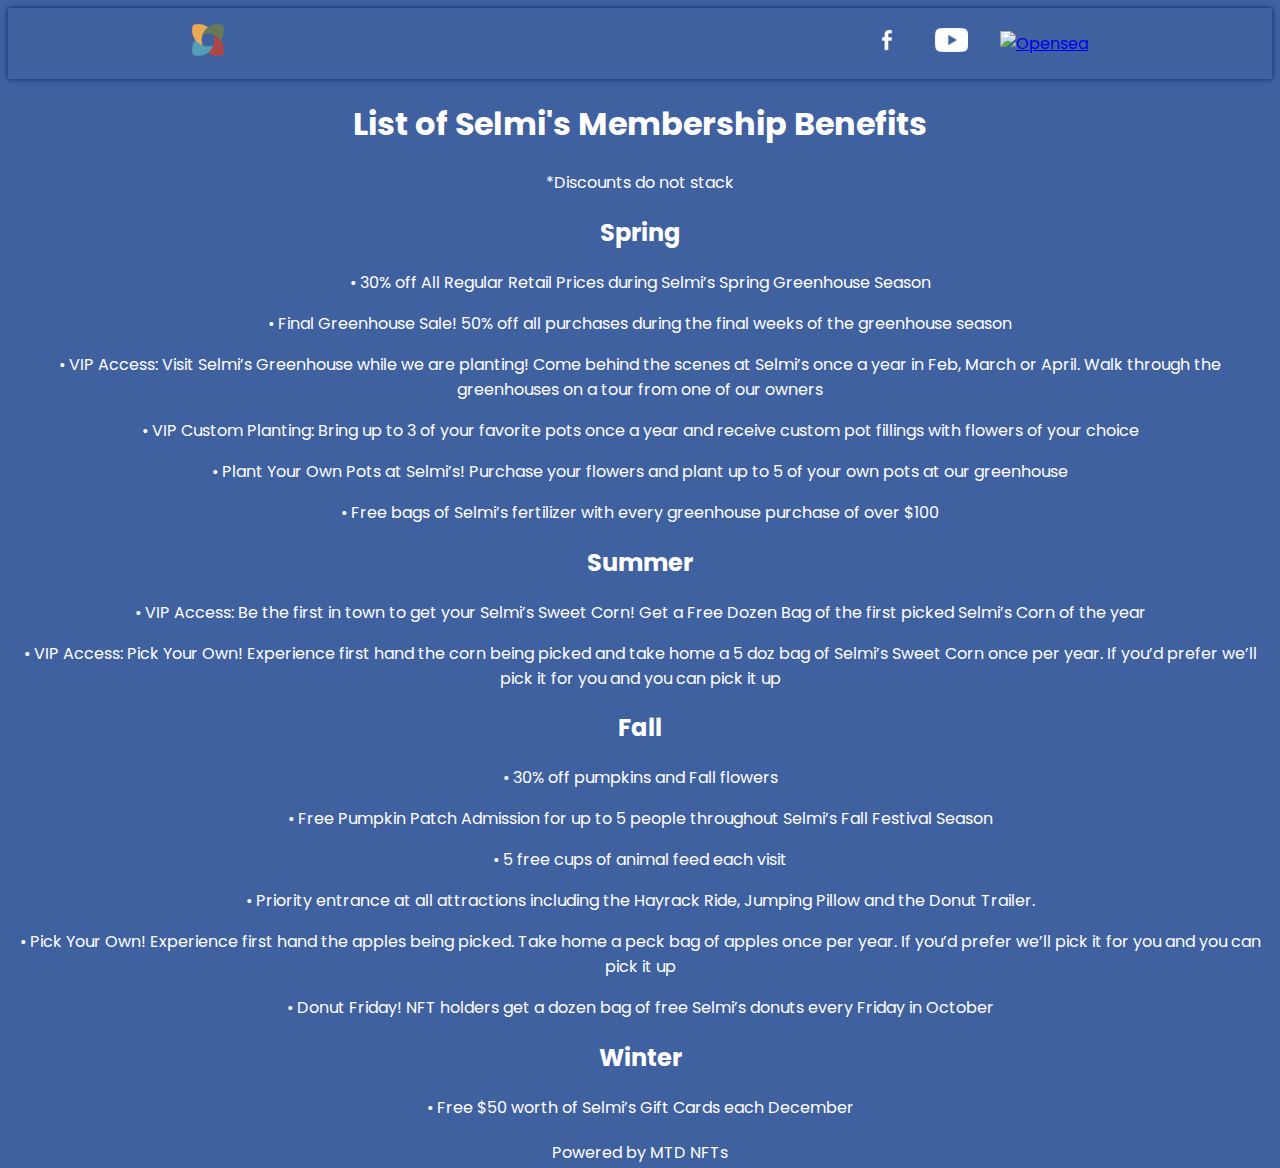
==== frontend/benefits.html @ 12746510 "youtube link" ====
<!DOCTYPE html>
<html lang="en">

<head>
  <title>Selmi's NFTs</title>
  <meta charset="UTF-8" />
  <meta http-equiv="X-UA-Compatible" content="IE=edge" />
  <meta name="viewport" content="width=device-width, initial-scale=1.0" />

  <!-- favicon -->
  <link rel="apple-touch-icon" sizes="180x180" href="images/x-icon/apple-touch-icon.png" />
  <link rel="icon" type="image/png" sizes="32x32" href="images/x-icon/favicon-32x32.png" />
  <link rel="icon" type="image/png" sizes="16x16" href="images/x-icon/favicon-16x16.png" />
  <link rel="manifest" href="images/x-icon/site.webmanifest" />
  <link rel="stylesheet" href="css/three-dots.min.css" />
  <link rel="stylesheet" href="css/splide.min.css" />
  <link rel="stylesheet" href="css/style.css" />
</head>

<body>
  <header>
    <div class="container">
      <div class="logo">
        <a href="/">
          <img src="images/x-icon/favicon-32x32.png" alt="logo" />
        </a>
      </div>
      <div class="menu">
        <a href="https://www.facebook.com/selmifarm/" target="_blank" rel="noopener noreferrer">
          <img src="images\header\facebook_icon_1_32x32.png" alt="Facebook" />
        </a>
        <a href="https://www.youtube.com/watch?v=mtmipUGihpM" target="_blank" rel="noopener noreferrer">
          <img src="images\header\youtube_icon_33x24.png" alt="Youtube" />
        </a>
        <a href="https://opensea.io" target="_blank" rel="noopener noreferrer">
          <img src="images/header/opensea.webp" alt="Opensea" />
        </a>
      </div>
    </div>
  </header>
  <div class="benefits-text">
    <h1 style="text-align:center"> List of Selmi's Membership Benefits</h1>
    <p>*Discounts do not stack</p>
    <h2 style="text-align:center">Spring</h2>
    <p>• 30% off All Regular Retail Prices during Selmi’s Spring Greenhouse Season</p>
    <p>• Final Greenhouse Sale! 50% off all purchases during the final weeks of the greenhouse season</p>
    <p>• VIP Access: Visit Selmi’s Greenhouse while we are planting! Come behind the scenes at Selmi’s once a year in Feb, March or April. Walk through the greenhouses on a tour from one of our owners</p>
    <p>• VIP Custom Planting: Bring up to 3 of your favorite pots once a year and receive custom pot fillings with flowers of your choice</p>
    <p>• Plant Your Own Pots at Selmi’s! Purchase your flowers and plant up to 5 of your own pots at our greenhouse</p>
    <p>• Free bags of Selmi’s fertilizer with every greenhouse purchase of over $100</p>
    <h2 style="text-align:center">Summer</h2>
    <p>• VIP Access: Be the first in town to get your Selmi’s Sweet Corn! Get a Free Dozen Bag of the first picked Selmi’s Corn of the year</p>
    <p>• VIP Access: Pick Your Own! Experience first hand the corn being picked and take home a 5 doz bag of Selmi’s Sweet Corn once per year. If you’d prefer we’ll pick it for you and you can pick it up</p>
    <h2 style="text-align:center">Fall</h2>
    <p>• 30% off pumpkins and Fall flowers</p>
    <p>• Free Pumpkin Patch Admission for up to 5 people throughout Selmi’s Fall Festival Season</p>
    <p>• 5 free cups of animal feed each visit</p>
    <p>• Priority entrance at all attractions including the Hayrack Ride, Jumping Pillow and the Donut Trailer.</p>
    <p>• Pick Your Own! Experience first hand the apples being picked. Take home a peck bag of apples once per year. If you’d prefer we’ll pick it for you and you can pick it up</p>
    <p>• Donut Friday! NFT holders get a dozen bag of free Selmi’s donuts every Friday in October</p>
    <h2 style="text-align:center">Winter</h2>
    <p>• Free $50 worth of Selmi’s Gift Cards each December</p>
  </div>

  <footer class="container">
    <p id="welcomeP">
      Powered by MTD NFTs
    </p>
  </footer>
</body>
---- frontend/css/style.css ----
/* FONTS */

@import url("https://fonts.googleapis.com/css2?family=Arvo:ital,wght@0,400;0,700;1,400;1,700&family=Poppins:ital,wght@0,100;0,200;0,300;0,400;0,500;0,600;0,700;0,800;0,900;1,100;1,200;1,300;1,400;1,500;1,600;1,700;1,800;1,900&family=Roboto:ital,wght@0,100;0,300;0,400;0,500;0,700;0,900;1,100;1,300;1,400;1,500;1,700;1,900&display=swap");

/* GLOBAL STYLES */

:root {
  --font-primary: "Poppins", sans-serif;
  --font-secondary: "Arvo", serif;
  --font-code: "Roboto", monospace;
  --bg-color: #3f61a0;
  --bg-color-transparent: #3f61a0;
  --font-color: #ffffff;
  --btn-bg-color: #ffffff;
  --accent-color: #002874;
  --header-shadow: var(--accent-color) 0px 0px 5px;
  --card-shadow: var(--accent-color) 0px 0px 20px;
}

* {
  padding: 0;
  margin: 2;
  box-sizing: border-box;
}

body {
  background-color: var(--bg-color);
  display: flex;
  flex-flow: column;
  height: 100vh;
  color: var(--font-color);
  font-family: var(--font-primary);
}

.container {
  display: flex;
  flex-direction: column;
  max-width: 960px;
  margin: 0 auto;
  padding: 1rem 2rem;
  justify-content: center;
  overflow: hidden;
}

.container2 {
  display: flex;
  flex-direction: column;
  max-width: 960px;
  margin: 0 auto;
  padding: 1rem 2rem;
  justify-content: center;
  overflow: visible;
}

/* HEADER */

header {
  background-color: var(--bg-color);
  box-shadow: var(--header-shadow);
}

header .container {
  flex-direction: row;
  justify-content: space-between;
  align-items: center;
}

.menu {
  display: flex;
  gap: 2rem;
  align-items: center;
}



/* NOT CONNECTED */
.not-connected {
  align-items: center;
  height: 100%;
  text-align: center;
  margin: 0 auto 0;
  opacity: 0;
  transform: translateY(10vh);
  transition: all 0.5s ease-in-out;
}

.show-not-connected {
  opacity: 1;
  transform: translateY(0);
}

.not-connected h1 {
  text-shadow: 2px 2px 0 var(--accent-color);
  font-style: italic;
  margin: 2rem 0;
  font-size: 3.5rem;
}

.not-connected p {
  font-size: 1.1rem;
  font-family: var(--font-secondary);
  line-height: 1.8;
}

.not-connected a {
  text-decoration: none;
  color: rgb(123, 202, 159);
  font-size: 1.5rem;
  font-weight: bold;
}

/* BUTTONS */

.btn {
  display: inline-block;
  padding: 1rem 2rem;
  background: var(--btn-bg-color);
  color: var(--accent-color);
  font-family: var(--font-secondary);
  font-style: italic;
  font-weight: bold;
  font-size: 1rem;
  text-align: center;
  text-transform: capitalize;
  transition: all 0.3s ease;
  box-shadow: var(--header-shadow);
  cursor: pointer;
  position: relative;
  text-decoration: none;
  outline: none;
}
.btn:hover {
  transition: .5s; 
  box-shadow: -1px -1px 15px 4px rgba(0,0,0,0.67);
  color: rgb(255, 174, 0);
}
.btn:disabled {
  cursor: default;
}

.wallet-btn {
  border-radius: 5rem;
  margin-left: 2rem;
  border-color: transparent;
  color: rgb(123, 202, 159);
}

.hero-btn {
  border-radius: 4px;
  font-size: 1.2rem;
  padding: 1.5rem 3rem;
}

/* CARD */

.card {
  position: relative;
  background-color: var(--bg-color);
  border-radius: 5px;
  border: 3px solid var(--accent-color);
  box-shadow: var(--card-shadow);
  padding: 5rem;
  margin-bottom: 2rem;
  opacity: 0;
  transform: translateX(100vw);
  transition: all 0.5s ease-in-out;
}

.show-card {
  opacity: 1;
  transform: translateX(0);
}

/* COUNTDOWN SECTION */

section {
  flex: 1 1 auto;
}

#countdown {
  display: none;
  text-align: center;
}

.countdown {
  display: flex;
  flex-direction: column;
  justify-content: center;
  align-items: center;
}

.countdown ul {
  display: flex;
  gap: 2rem;
}
.countdown .clock-item {
  list-style: none;
  width: 70px;
  height: auto;
}
.countdown .clock-item .count-number {
  background: var(--accent-color);
  color: var(--font-color);
  font-size: 2rem;
  font-weight: 700;
  font-family: var(--font-secondary);
  padding: 1rem;
  display: inline-block;
  width: 100%;
  text-align: center;
  line-height: 1;
  border-radius: 4px 4px 0 0;
}
.countdown .clock-item .count-text {
  background: var(--btn-bg-color);
  font-family: var(--font-secondary);
  font-size: 1.1rem;
  color: var(--bg-color);
  padding: 0.5rem 0.7rem;
  display: inline-block;
  width: 100%;
  text-align: center;
  line-height: 1;
  border-radius: 0 0 4px 4px;
}

.countdown h1 {
  text-shadow: 2px 2px 0 var(--accent-color);
  font-style: italic;
  margin: 2rem 0;
  font-size: 3.5rem;
  text-align: center;
}

.countdown h2 {
  margin-top: 1rem;
}

.countdown > p {
  font-size: 1.1rem;
  font-family: var(--font-secondary);
  margin-bottom: 2rem;
  text-align: center;
}

/* MINT CONTAINER */

.mint-container {
  width: 100%;
  display: flex;
  flex-direction: column;
  justify-content: center;
}

.info-container {
  display: flex;
  justify-content: space-between;
  width: 100%;
  text-align: center;
  margin-bottom: 2rem;
}

.mint-qty {
  display: flex;
  justify-content: space-between;
  align-items: center;
  padding: 1rem;
  background-color: var(--accent-color);
  border-radius: 5px;
}

.mint-qty > span {
  display: flex;
}

.mint-btn {
  display: flex;
  align-items: center;
  gap: 3rem;
  margin: 25px;
  justify-content: center;
  border-radius: 20px;
  border: none;
  box-shadow: -1px -1px 15px 4px rgba(0,0,0,0.34);
}
.mint-btn:hover {
  transition: .5s; 
  box-shadow: -1px -1px 15px 4px rgba(0,0,0,0.67);
  color: rgb(255, 174, 0);
}

.input-number {
  height: 100%;
  padding: 1rem;
  vertical-align: top;
  text-align: center;
  outline: none;
}

.input-number,
.input-number-decrement,
.input-number-increment {
  user-select: none;
}

.total-price-container {
  display: flex;
  justify-content: space-between;
  width: 100%;
  padding: 1rem 0 2rem;
}

.total-price-container p {
  color: var(--accent-color);
}

/* MINTED CONTAINER */

.minted-container {
  display: flex;
  flex-direction: column;
  justify-content: center;
  align-items: center;
  width: 100%;
}

.minted-container h1 {
  font-size: 5rem;
  margin-bottom: 2rem;
}

.minted-container h2 {
  font-size: 2rem;
  margin-bottom: 1rem;
}

.minted-container p {
  margin: 1rem 0;
  text-align: center;
}

.mint-text p {
  text-align: center;
}

.mint-text h1 {
  text-align: center;
}

/* BENEFITS PAGE */

.benefits-text p {
  text-align: center
}

/* MEDIA QUERIES */

@media screen and (max-width: 1200px) {
  .menu {
    gap: 1rem;
  }
  .wallet-btn {
    margin-left: 0;
    padding: 0.5rem 1rem;
    max-width: 8rem;
    color: rgb(123, 202, 159);
  }
  .countdown ul {
    display: grid;
    grid-template-columns: repeat(2, 1fr);
  }
  .countdown .clock-item {
    width: 100%;
  }
  .countdown .clock-item .count-number {
    font-size: 1.5rem;
  }
  .countdown .clock-item .count-text {
    font-size: 1rem;
  }
  .countdown h1 {
    font-size: 2rem;
    margin: 1rem 0;
  }
  .countdown h2 {
    padding-top: 0.5rem;
  }
  .countdown p {
    font-size: 1rem;
  }
  .card {
    padding: 1rem;
  }
  .mint-qty .btn {
    padding: 1rem;
    font-size: 13px;
  }
}

@media screen and (max-width: 600px) {
  .menu {
    gap: 0.5rem;
  }
  .wallet-btn {
    margin-left: 0;
    padding: 0.5rem 1rem;
    max-width: 8rem;
    color: rgb(123, 202, 159);
  }
  .countdown ul {
    display: grid;
    grid-template-columns: repeat(2, 1fr);
  }
  .countdown .clock-item {
    width: 100%;
  }
  .countdown .clock-item .count-number {
    font-size: 0.75rem;
  }
  .countdown .clock-item .count-text {
    font-size: 0.5rem;
  }
  .countdown h1 {
    font-size: 1rem;
    margin: 0.5rem 0;
  }
  .countdown h2 {
    padding-top: 0.25rem;
  }
  .countdown p {
    font-size: 0.5rem;
  }
  .card {
    padding: 0.5rem;
  }
  .mint-qty .btn {
    padding: 0.5rem;
    font-size: 13px;
  }
  .not-connected h1 {
    text-shadow: 2px 2px 0 var(--accent-color);
    font-style: italic;
    margin: 1rem 0;
    font-size: 1.75rem;
  }
  
  .not-connected p {
    font-size: 1rem;
    font-family: var(--font-secondary);
    line-height: 1.8;
  }
  
  .not-connected a {
    text-decoration: none;
    color: rgb(123, 202, 159);
    font-size: 1.25rem;
    font-weight: bold;
  }
  .mint-text p {
    font-size: 1rem;
    text-align: center;
  }

  .mint-text h1 {
    font-size: 1.5rem;
  }

  .mint-btn {
    display: flex;
    align-items: center;
    gap: 1.5rem;
    margin: 12.5px;
    justify-content: center;
    border-radius: 10px;
    border: none;
    box-shadow: -1px -1px 15px 4px rgba(0,0,0,0.34);
    font-size: 1rem;
  }
}

/* UTILITIES */

.hidden {
  display: none;
}
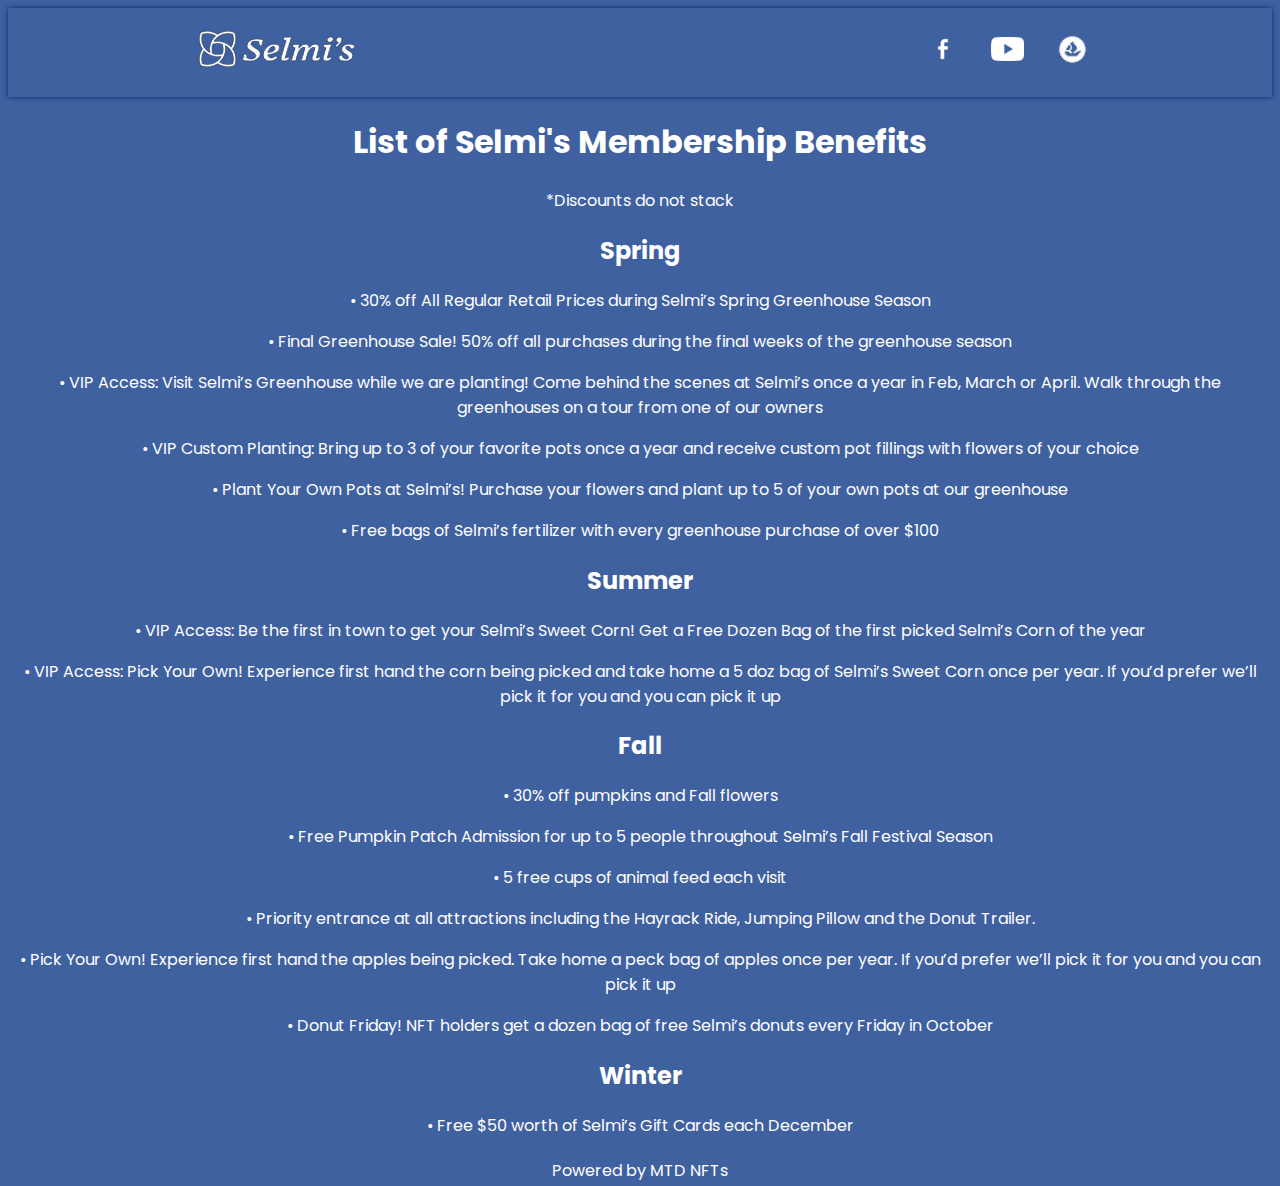
==== commit a2a6e271: "part 1 update" ====
--- a/frontend/benefits.html
+++ b/frontend/benefits.html
@@ -22,7 +22,7 @@
     <div class="container">
       <div class="logo">
         <a href="/">
-          <img src="images/x-icon/favicon-32x32.png" alt="logo" />
+          <img src="images\x-icon\Selmis_Logo_Horizontal_White-01.png" alt="logo" />
         </a>
       </div>
       <div class="menu">
@@ -33,7 +33,7 @@
           <img src="images\header\youtube_icon_33x24.png" alt="Youtube" />
         </a>
         <a href="https://opensea.io" target="_blank" rel="noopener noreferrer">
-          <img src="images/header/opensea.webp" alt="Opensea" />
+          <img src="images\header\opensea.png" alt="Opensea" />
         </a>
       </div>
     </div>
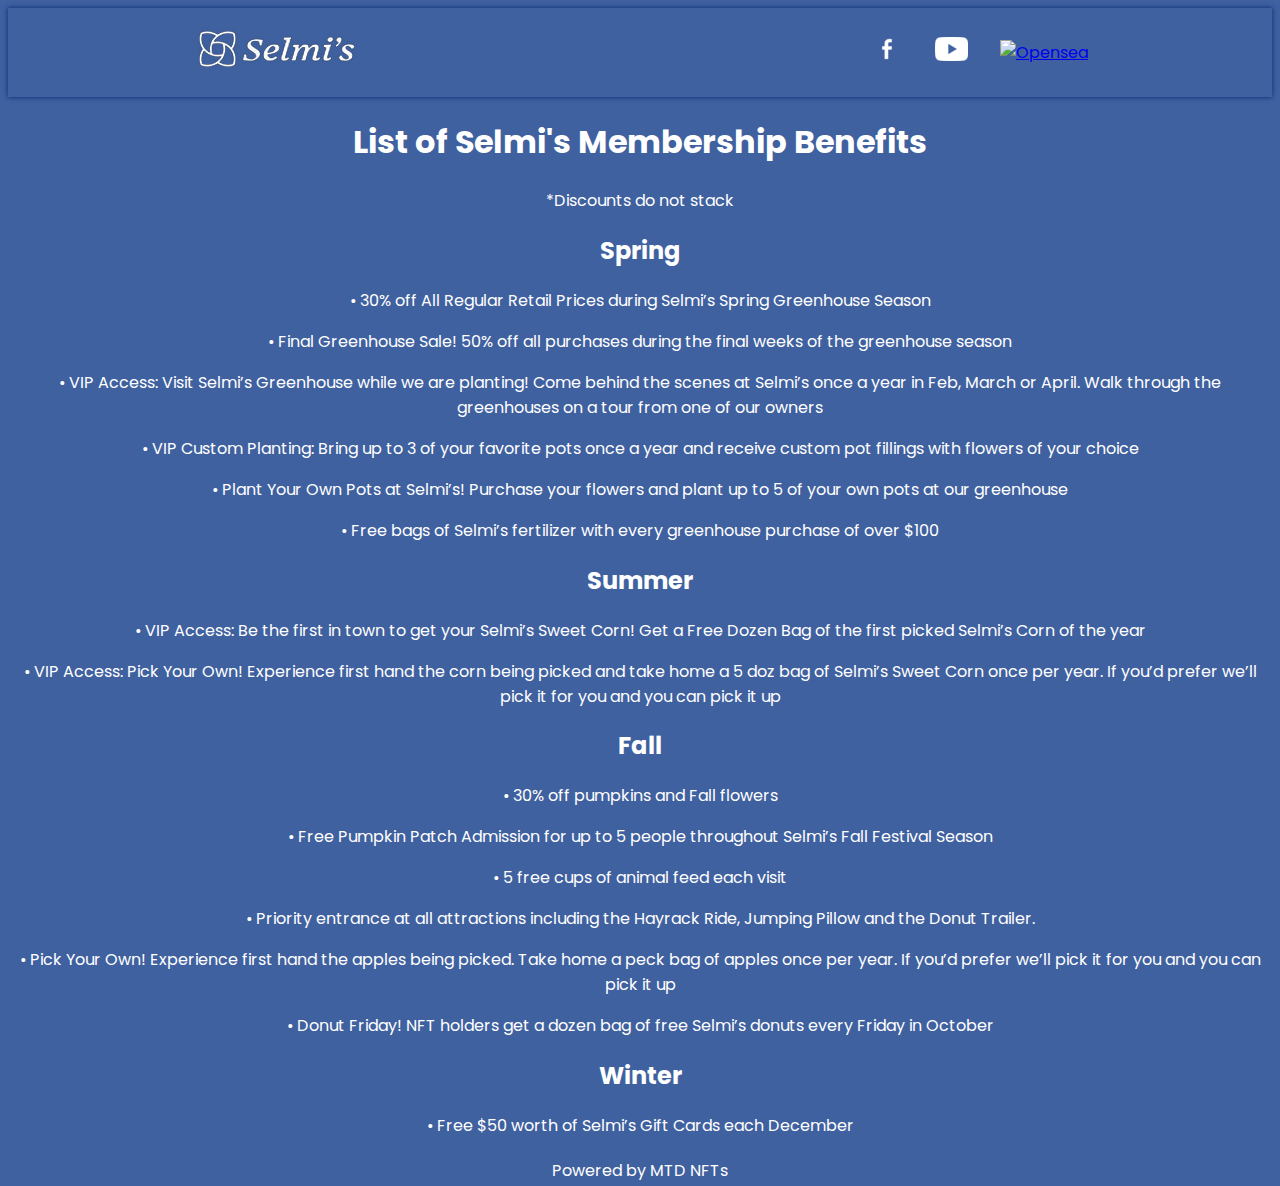
==== commit 88d50431: "re" ====
--- a/frontend/benefits.html
+++ b/frontend/benefits.html
@@ -33,7 +33,7 @@
           <img src="images\header\youtube_icon_33x24.png" alt="Youtube" />
         </a>
         <a href="https://opensea.io" target="_blank" rel="noopener noreferrer">
-          <img src="images\header\opensea.png" alt="Opensea" />
+          <img src="images\header\opensea.webp" alt="Opensea" />
         </a>
       </div>
     </div>
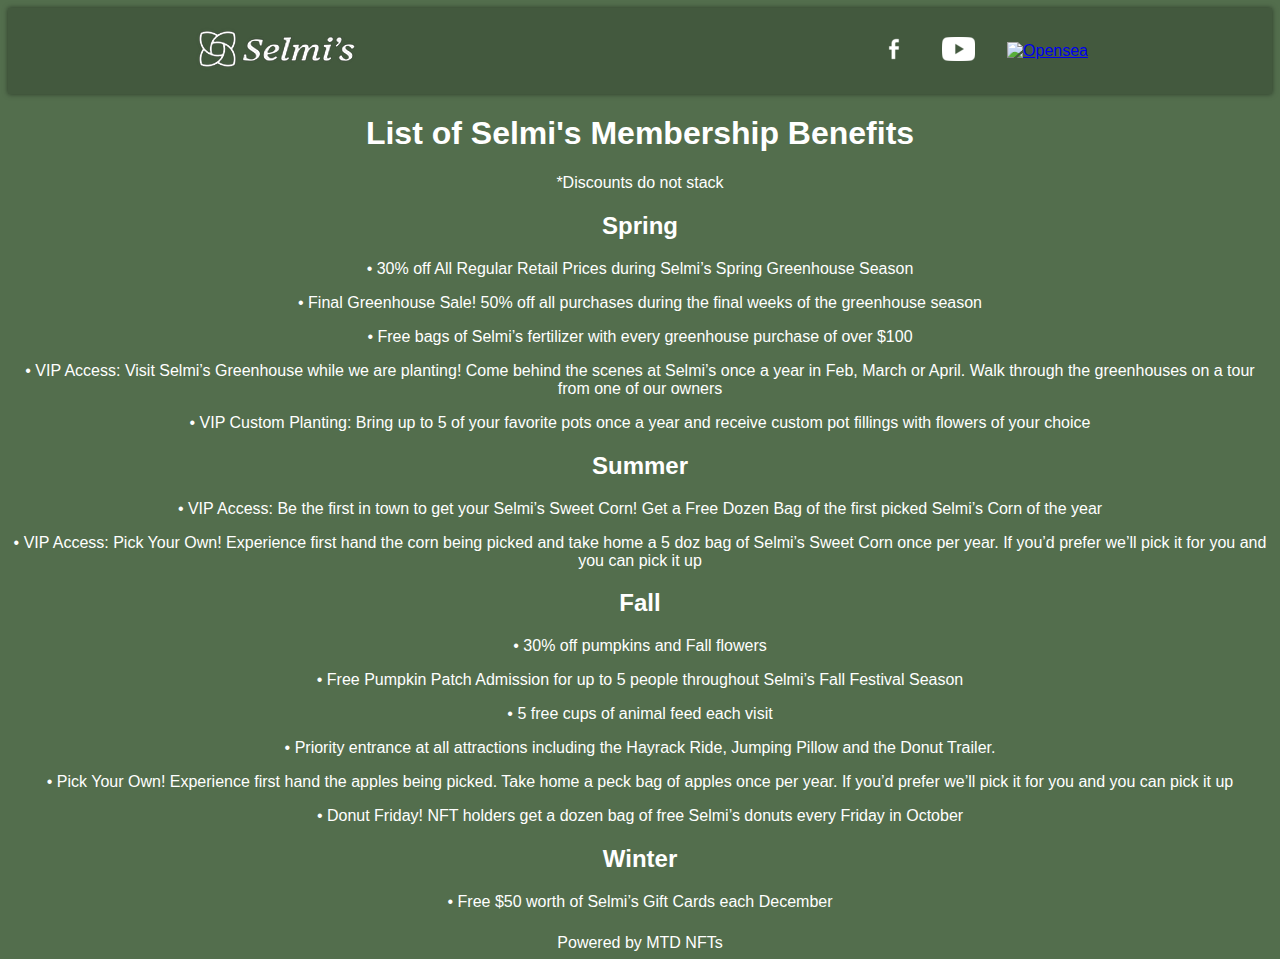
==== commit 11745df8: "rere" ====
--- a/frontend/benefits.html
+++ b/frontend/benefits.html
@@ -44,10 +44,9 @@
     <h2 style="text-align:center">Spring</h2>
     <p>• 30% off All Regular Retail Prices during Selmi’s Spring Greenhouse Season</p>
     <p>• Final Greenhouse Sale! 50% off all purchases during the final weeks of the greenhouse season</p>
+    <p>• Free bags of Selmi’s fertilizer with every greenhouse purchase of over $100</p>
     <p>• VIP Access: Visit Selmi’s Greenhouse while we are planting! Come behind the scenes at Selmi’s once a year in Feb, March or April. Walk through the greenhouses on a tour from one of our owners</p>
-    <p>• VIP Custom Planting: Bring up to 3 of your favorite pots once a year and receive custom pot fillings with flowers of your choice</p>
-    <p>• Plant Your Own Pots at Selmi’s! Purchase your flowers and plant up to 5 of your own pots at our greenhouse</p>
-    <p>• Free bags of Selmi’s fertilizer with every greenhouse purchase of over $100</p>
+    <p>• VIP Custom Planting: Bring up to 5 of your favorite pots once a year and receive custom pot fillings with flowers of your choice</p>
     <h2 style="text-align:center">Summer</h2>
     <p>• VIP Access: Be the first in town to get your Selmi’s Sweet Corn! Get a Free Dozen Bag of the first picked Selmi’s Corn of the year</p>
     <p>• VIP Access: Pick Your Own! Experience first hand the corn being picked and take home a 5 doz bag of Selmi’s Sweet Corn once per year. If you’d prefer we’ll pick it for you and you can pick it up</p>
--- a/frontend/css/style.css
+++ b/frontend/css/style.css
@@ -1,18 +1,19 @@
 /* FONTS */
 
-@import url("https://fonts.googleapis.com/css2?family=Arvo:ital,wght@0,400;0,700;1,400;1,700&family=Poppins:ital,wght@0,100;0,200;0,300;0,400;0,500;0,600;0,700;0,800;0,900;1,100;1,200;1,300;1,400;1,500;1,600;1,700;1,800;1,900&family=Roboto:ital,wght@0,100;0,300;0,400;0,500;0,700;0,900;1,100;1,300;1,400;1,500;1,700;1,900&display=swap");
+@import url("https://fonts.googleapis.com/css2?family=Arvo:ital,wght@0,400;0,700;1,400;1,700&family=Josefin+Sans:ital,wght@0,100;0,200;0,300;0,400;0,500;0,600;0,700;0,800;0,900;1,100;1,200;1,300;1,400;1,500;1,600;1,700;1,800;1,900&family=Roboto:ital,wght@0,100;0,300;0,400;0,500;0,700;0,900;1,100;1,300;1,400;1,500;1,700;1,900&display=swap");
 
 /* GLOBAL STYLES */
 
 :root {
-  --font-primary: "Poppins", sans-serif;
+  --font-primary: "Josefin+Sans", sans-serif;
   --font-secondary: "Arvo", serif;
   --font-code: "Roboto", monospace;
-  --bg-color: #3f61a0;
+  --hd-color: #0000002f;
+  --bg-color: #536E4D;
   --bg-color-transparent: #3f61a0;
   --font-color: #ffffff;
   --btn-bg-color: #ffffff;
-  --accent-color: #002874;
+  --accent-color: #00000081;
   --header-shadow: var(--accent-color) 0px 0px 5px;
   --card-shadow: var(--accent-color) 0px 0px 20px;
 }
@@ -55,7 +56,7 @@
 /* HEADER */
 
 header {
-  background-color: var(--bg-color);
+  background-color: var(--hd-color);
   box-shadow: var(--header-shadow);
 }
 
@@ -104,7 +105,7 @@
 
 .not-connected a {
   text-decoration: none;
-  color: rgb(123, 202, 159);
+  color: #D59740;
   font-size: 1.5rem;
   font-weight: bold;
 }
@@ -115,7 +116,7 @@
   display: inline-block;
   padding: 1rem 2rem;
   background: var(--btn-bg-color);
-  color: var(--accent-color);
+  color: #D59740;
   font-family: var(--font-secondary);
   font-style: italic;
   font-weight: bold;
@@ -132,7 +133,7 @@
 .btn:hover {
   transition: .5s; 
   box-shadow: -1px -1px 15px 4px rgba(0,0,0,0.67);
-  color: rgb(255, 174, 0);
+  color: #609AB2;
 }
 .btn:disabled {
   cursor: default;
@@ -142,7 +143,7 @@
   border-radius: 5rem;
   margin-left: 2rem;
   border-color: transparent;
-  color: rgb(123, 202, 159);
+  color: #D59740;
 }
 
 .hero-btn {
@@ -286,7 +287,7 @@
 .mint-btn:hover {
   transition: .5s; 
   box-shadow: -1px -1px 15px 4px rgba(0,0,0,0.67);
-  color: rgb(255, 174, 0);
+  color: #609AB2;
 }
 
 .input-number {
@@ -363,7 +364,7 @@
     margin-left: 0;
     padding: 0.5rem 1rem;
     max-width: 8rem;
-    color: rgb(123, 202, 159);
+    color: #D59740;
   }
   .countdown ul {
     display: grid;
@@ -405,7 +406,7 @@
     margin-left: 0;
     padding: 0.5rem 1rem;
     max-width: 8rem;
-    color: rgb(123, 202, 159);
+    color: #D59740;
   }
   .countdown ul {
     display: grid;
@@ -452,7 +453,7 @@
   
   .not-connected a {
     text-decoration: none;
-    color: rgb(123, 202, 159);
+    color: #D59740;
     font-size: 1.25rem;
     font-weight: bold;
   }
@@ -476,6 +477,11 @@
     box-shadow: -1px -1px 15px 4px rgba(0,0,0,0.34);
     font-size: 1rem;
   }
+
+  .logo1 {
+    content:url("images\x-icon\Selmis_Logo_Horizontal_White-02.png");  
+  }
+
 }
 
 /* UTILITIES */
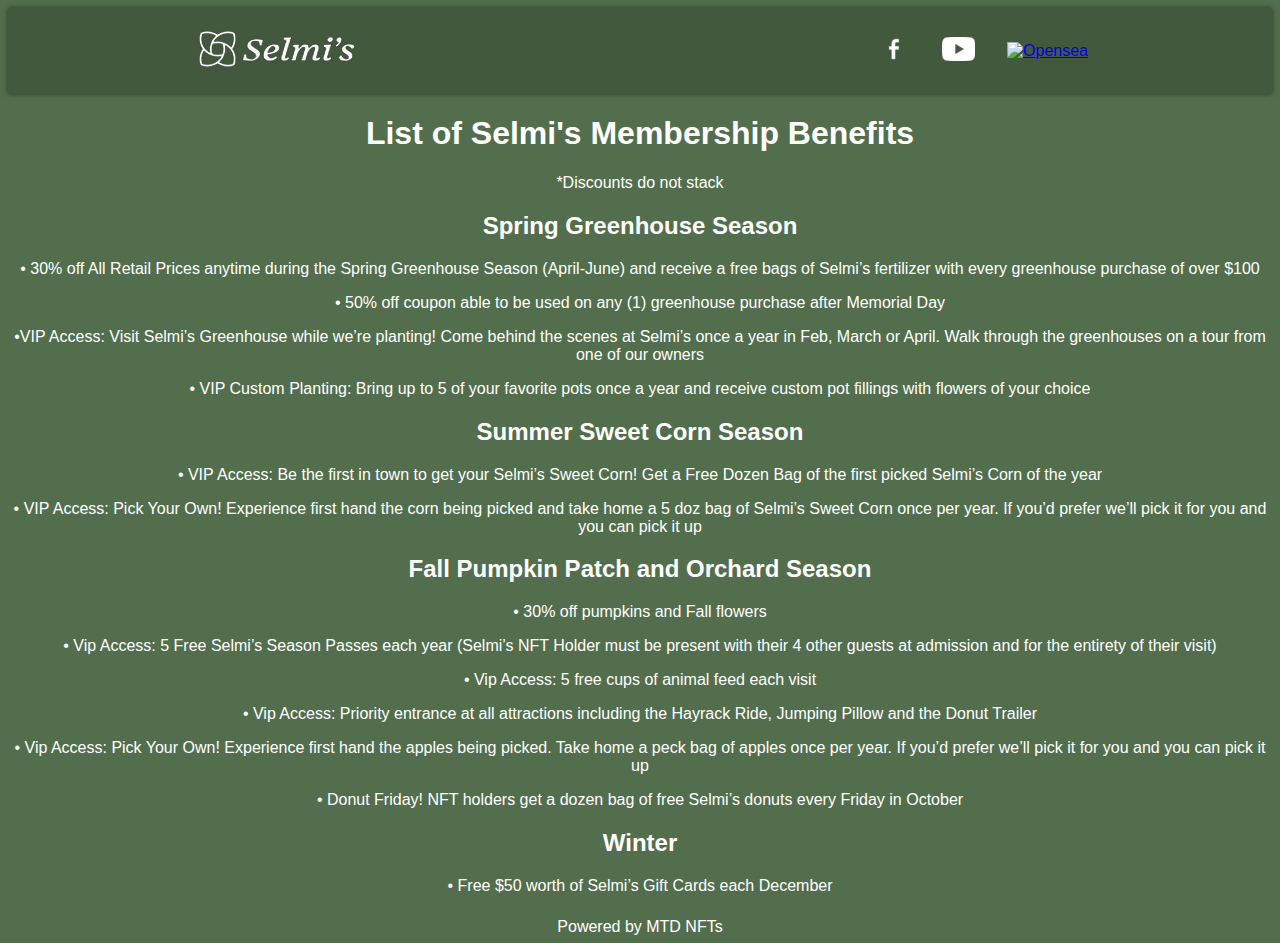
==== commit 11f0804c: "benefit update" ====
--- a/frontend/benefits.html
+++ b/frontend/benefits.html
@@ -41,21 +41,20 @@
   <div class="benefits-text">
     <h1 style="text-align:center"> List of Selmi's Membership Benefits</h1>
     <p>*Discounts do not stack</p>
-    <h2 style="text-align:center">Spring</h2>
-    <p>• 30% off All Regular Retail Prices during Selmi’s Spring Greenhouse Season</p>
-    <p>• Final Greenhouse Sale! 50% off all purchases during the final weeks of the greenhouse season</p>
-    <p>• Free bags of Selmi’s fertilizer with every greenhouse purchase of over $100</p>
-    <p>• VIP Access: Visit Selmi’s Greenhouse while we are planting! Come behind the scenes at Selmi’s once a year in Feb, March or April. Walk through the greenhouses on a tour from one of our owners</p>
+    <h2 style="text-align:center">Spring Greenhouse Season</h2>
+    <p>• 30% off All Retail Prices anytime during the Spring Greenhouse Season (April-June) and receive a free bags of Selmi’s fertilizer with every greenhouse purchase of over $100</p>
+    <p>• 50% off coupon able to be used on any (1) greenhouse purchase after Memorial Day</p>
+    <p>•VIP Access: Visit Selmi’s Greenhouse while we’re planting! Come behind the scenes at Selmi’s once a year in Feb, March or April. Walk through the greenhouses on a tour from one of our owners</p>
     <p>• VIP Custom Planting: Bring up to 5 of your favorite pots once a year and receive custom pot fillings with flowers of your choice</p>
-    <h2 style="text-align:center">Summer</h2>
+    <h2 style="text-align:center">Summer Sweet Corn Season</h2>
     <p>• VIP Access: Be the first in town to get your Selmi’s Sweet Corn! Get a Free Dozen Bag of the first picked Selmi’s Corn of the year</p>
     <p>• VIP Access: Pick Your Own! Experience first hand the corn being picked and take home a 5 doz bag of Selmi’s Sweet Corn once per year. If you’d prefer we’ll pick it for you and you can pick it up</p>
-    <h2 style="text-align:center">Fall</h2>
+    <h2 style="text-align:center">Fall Pumpkin Patch and Orchard Season</h2>
     <p>• 30% off pumpkins and Fall flowers</p>
-    <p>• Free Pumpkin Patch Admission for up to 5 people throughout Selmi’s Fall Festival Season</p>
-    <p>• 5 free cups of animal feed each visit</p>
-    <p>• Priority entrance at all attractions including the Hayrack Ride, Jumping Pillow and the Donut Trailer.</p>
-    <p>• Pick Your Own! Experience first hand the apples being picked. Take home a peck bag of apples once per year. If you’d prefer we’ll pick it for you and you can pick it up</p>
+    <p>• Vip Access: 5 Free Selmi’s Season Passes each year (Selmi’s NFT Holder must be present with their 4 other guests at admission and for the entirety of their visit)</p>
+    <p>• Vip Access: 5 free cups of animal feed each visit</p>
+    <p>• Vip Access: Priority entrance at all attractions including the Hayrack Ride, Jumping Pillow and the Donut Trailer</p>
+    <p>• Vip Access: Pick Your Own! Experience first hand the apples being picked. Take home a peck bag of apples once per year. If you’d prefer we’ll pick it for you and you can pick it up</p>
     <p>• Donut Friday! NFT holders get a dozen bag of free Selmi’s donuts every Friday in October</p>
     <h2 style="text-align:center">Winter</h2>
     <p>• Free $50 worth of Selmi’s Gift Cards each December</p>
--- a/frontend/css/style.css
+++ b/frontend/css/style.css
@@ -478,10 +478,9 @@
     font-size: 1rem;
   }
 
-  .logo1 {
-    content:url("images\x-icon\Selmis_Logo_Horizontal_White-02.png");  
-  }
-
+  .menu2 {
+    display: none;
+  }
 }
 
 /* UTILITIES */
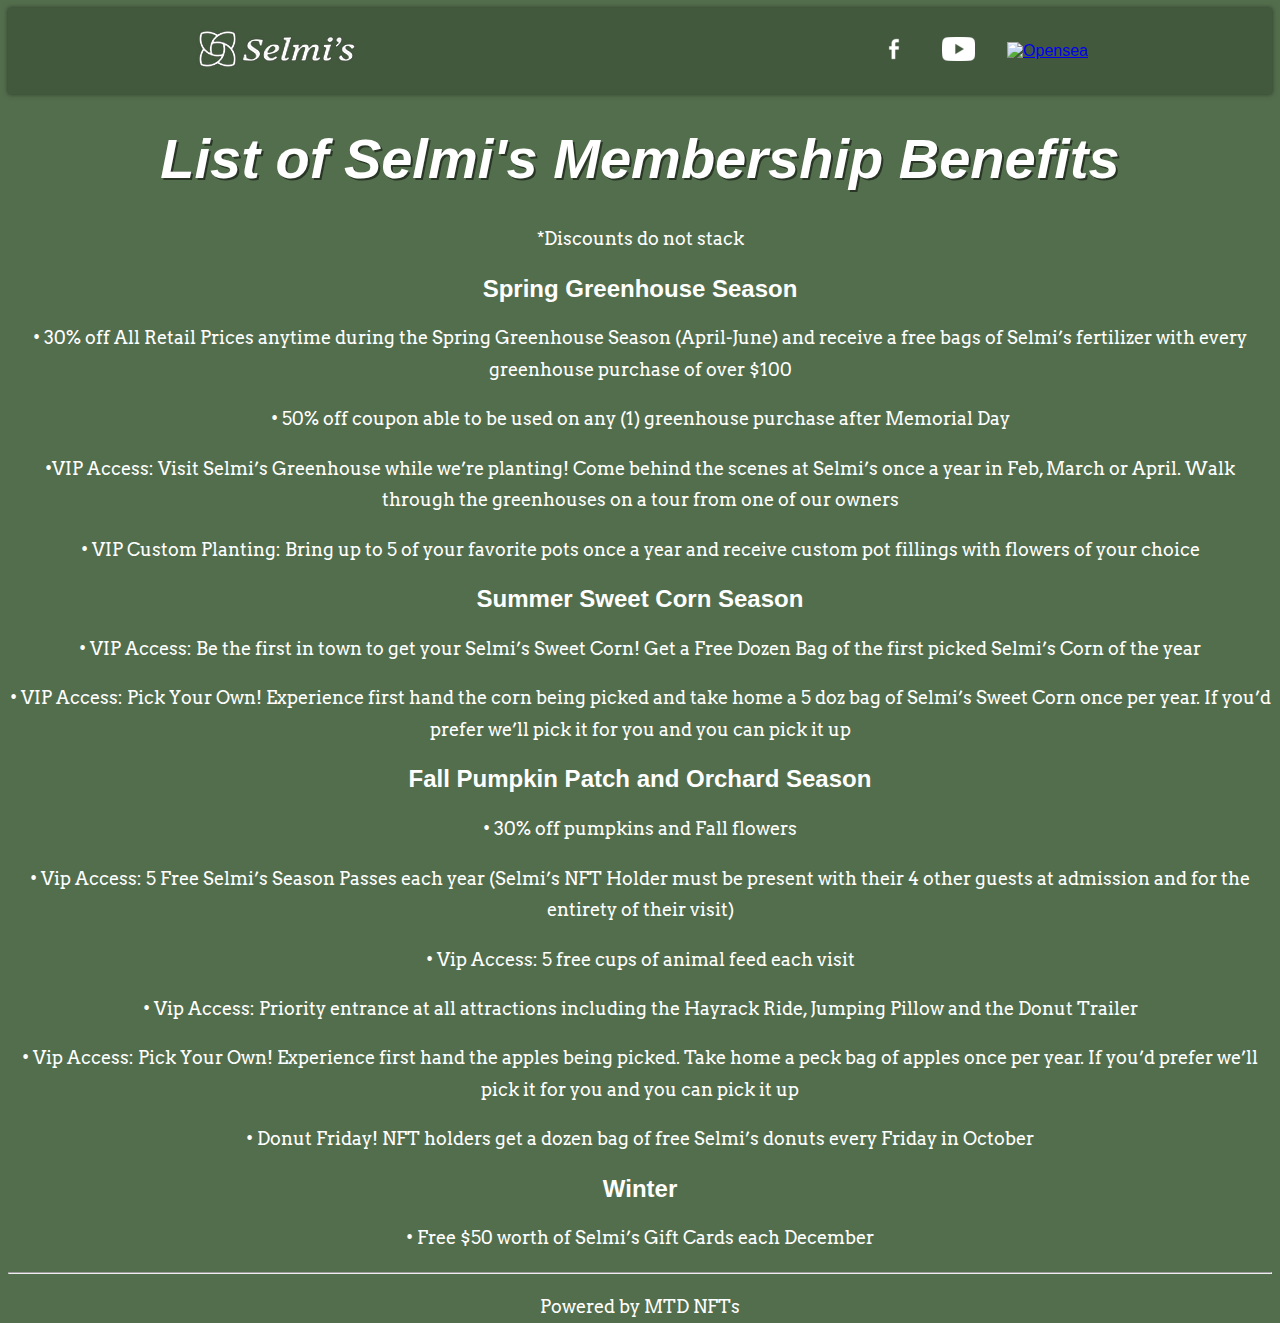
==== commit a78c1913: "user improvement" ====
--- a/frontend/benefits.html
+++ b/frontend/benefits.html
@@ -29,7 +29,7 @@
         <a href="https://www.facebook.com/selmifarm/" target="_blank" rel="noopener noreferrer">
           <img src="images\header\facebook_icon_1_32x32.png" alt="Facebook" />
         </a>
-        <a href="https://www.youtube.com/watch?v=mtmipUGihpM" target="_blank" rel="noopener noreferrer">
+        <a href="https://youtu.be/ic7Sxu52Gqg" target="_blank" rel="noopener noreferrer">
           <img src="images\header\youtube_icon_33x24.png" alt="Youtube" />
         </a>
         <a href="https://opensea.io" target="_blank" rel="noopener noreferrer">
@@ -38,7 +38,7 @@
       </div>
     </div>
   </header>
-  <div class="benefits-text">
+  <div class="not-connected show-not-connected">
     <h1 style="text-align:center"> List of Selmi's Membership Benefits</h1>
     <p>*Discounts do not stack</p>
     <h2 style="text-align:center">Spring Greenhouse Season</h2>
@@ -58,11 +58,10 @@
     <p>• Donut Friday! NFT holders get a dozen bag of free Selmi’s donuts every Friday in October</p>
     <h2 style="text-align:center">Winter</h2>
     <p>• Free $50 worth of Selmi’s Gift Cards each December</p>
+      <center>
+        <hr>
+        <p>Powered by MTD NFTs</p>
+    </center>
   </div>
 
-  <footer class="container">
-    <p id="welcomeP">
-      Powered by MTD NFTs
-    </p>
-  </footer>
 </body>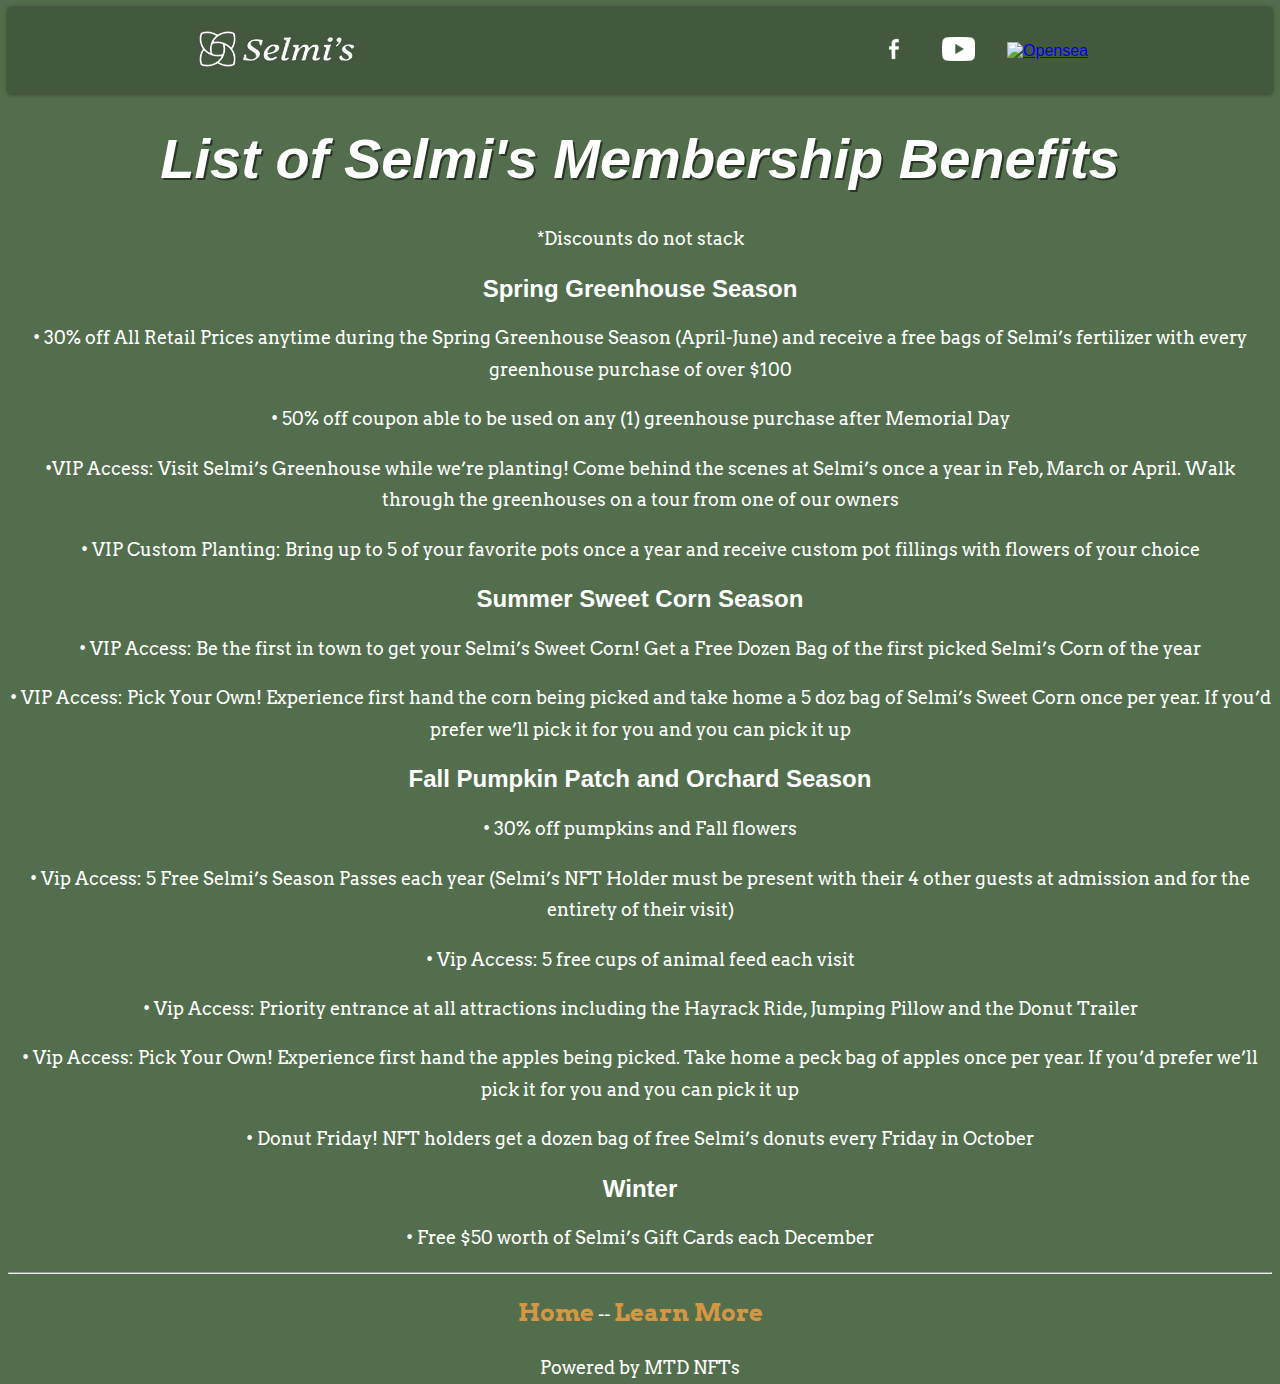
==== commit ffd62eac: "navigation added" ====
--- a/frontend/benefits.html
+++ b/frontend/benefits.html
@@ -60,7 +60,9 @@
     <p>• Free $50 worth of Selmi’s Gift Cards each December</p>
       <center>
         <hr>
-        <p>Powered by MTD NFTs</p>
+        <p><a href="index.html">Home</a> -- 
+          <a href="learnmore.html">Learn More</a></p>
+          <p>Powered by MTD NFTs</p>
     </center>
   </div>
 
